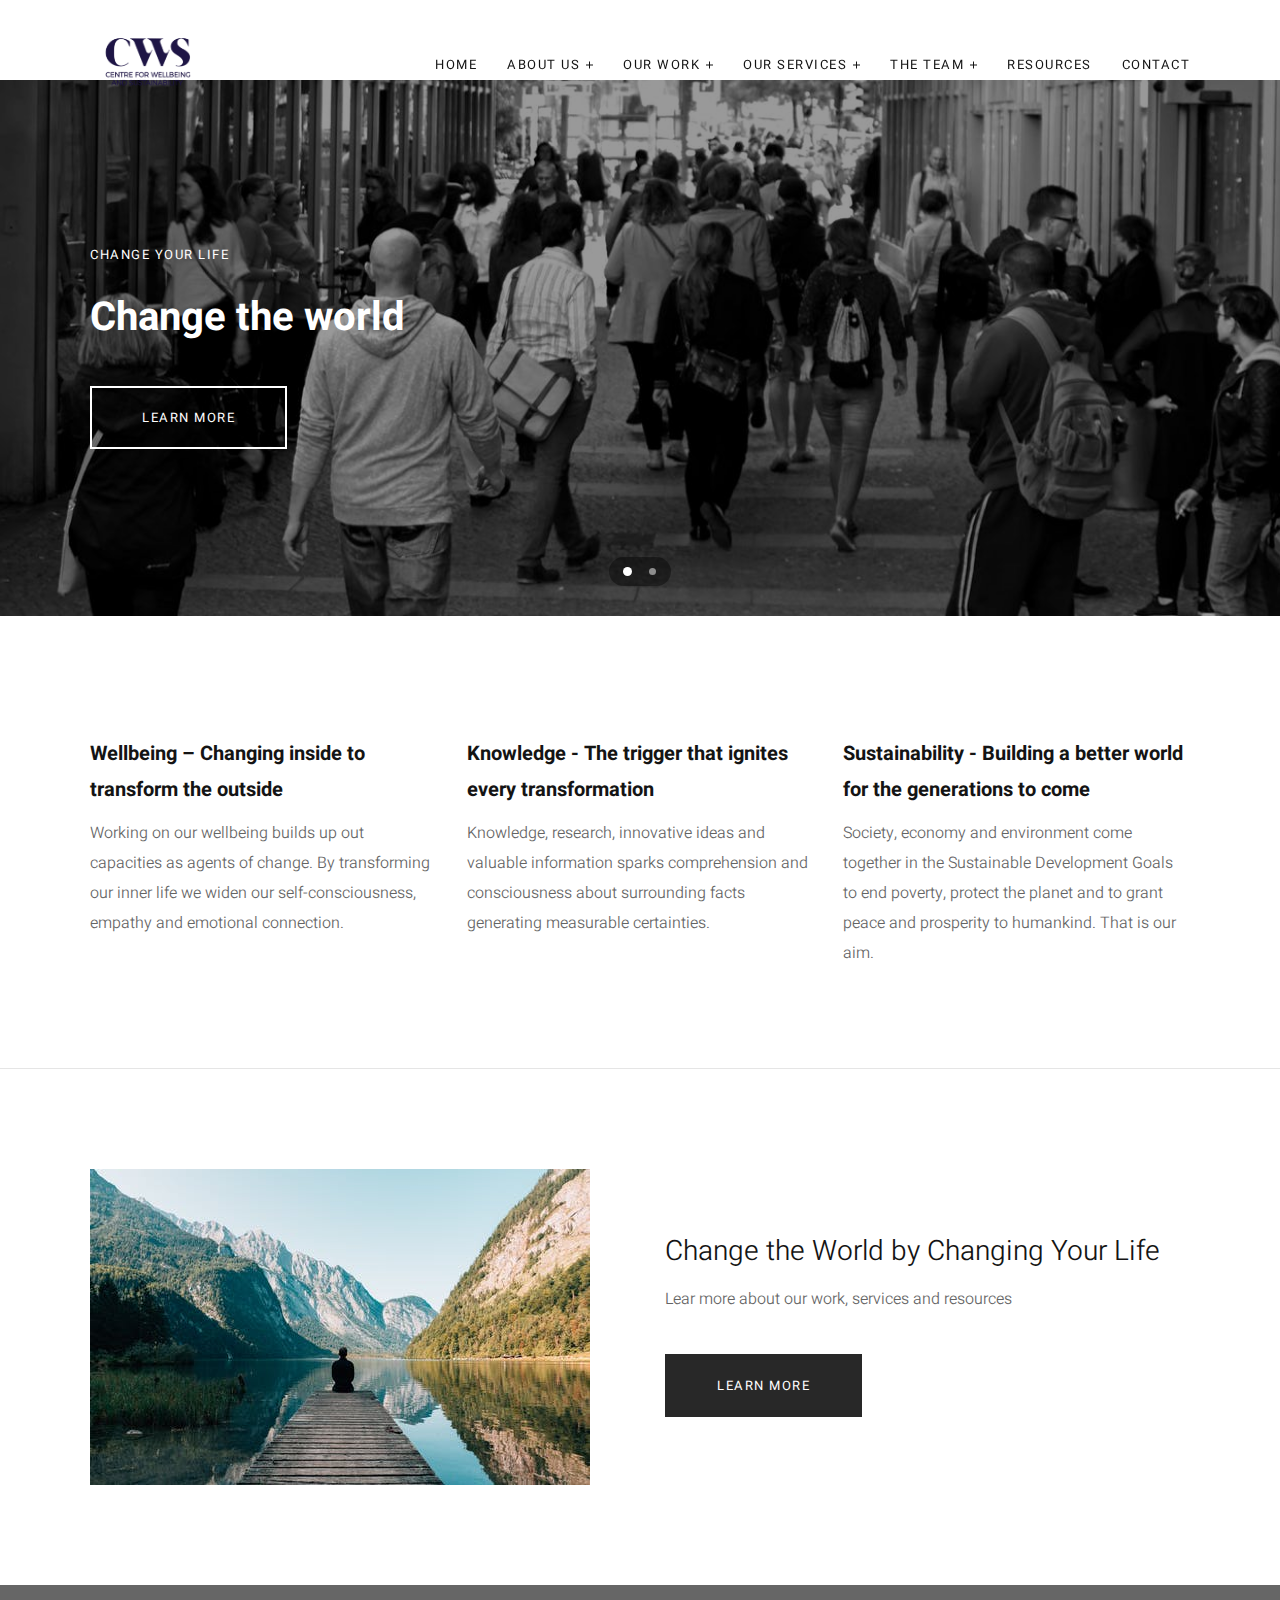
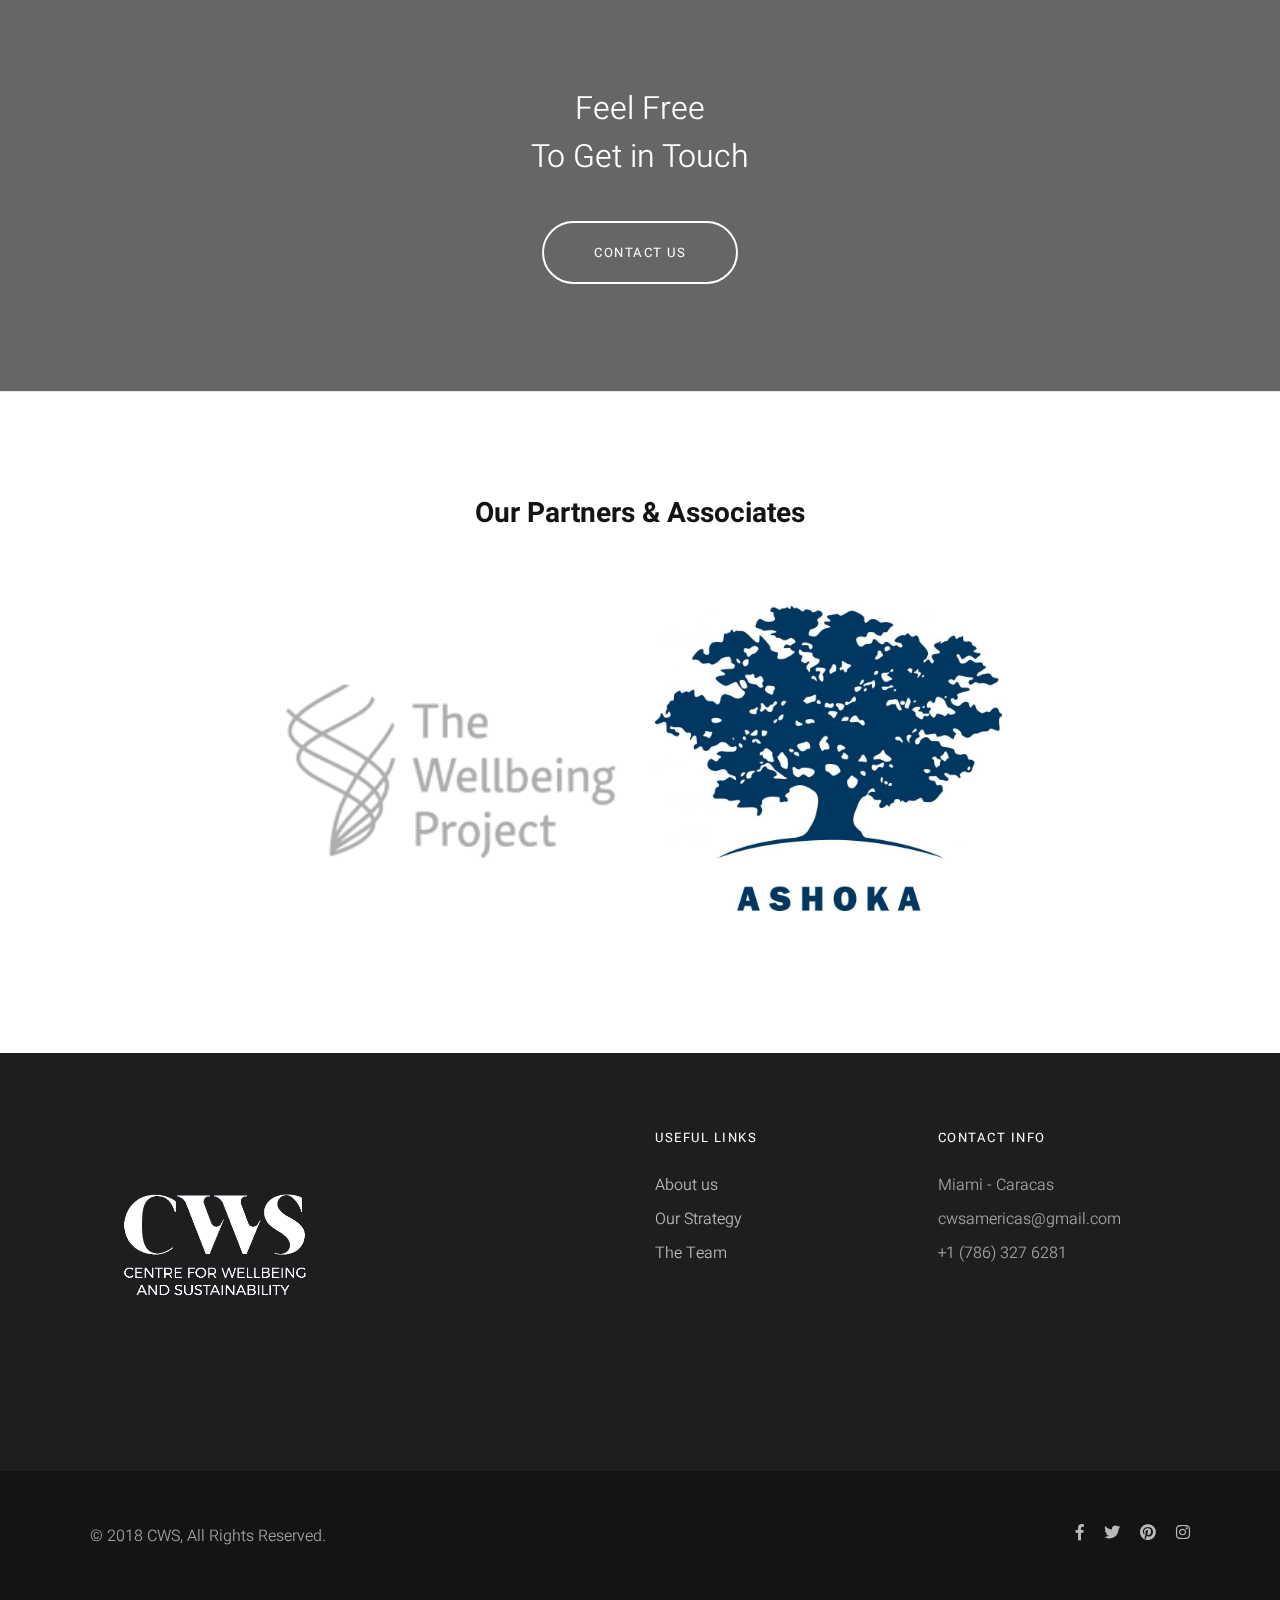
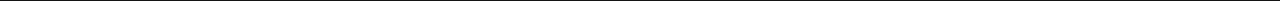
==== index.html @ 654dbd30 "initial commit" ====
<!DOCTYPE html>
<html lang="en">
	<head>
		<meta charset="utf-8">
		<meta name="viewport" content="width=device-width, initial-scale=1, shrink-to-fit=no">
		<meta name="description" content="">
        <meta name="keywords" content="">
		<title>CWS - Centre for Wellbeing and Sustainability</title>
		<!-- Favicon -->
        <link href="assets/images/favicon.ico" rel="shortcut icon">
		<!-- CSS -->
		<link href="assets/plugins/bootstrap/bootstrap.min.css" rel="stylesheet">
		<link href="assets/plugins/owl-carousel/owl.carousel.min.css" rel="stylesheet">
		<link href="assets/plugins/owl-carousel/owl.theme.default.min.css" rel="stylesheet">
		<link href="assets/plugins/magnific-popup/magnific-popup.min.css" rel="stylesheet">
		<link href="assets/css/app.min.css" rel="stylesheet">
        <link href="assets/css/cws.css" rel="stylesheet">
		<!-- Fonts/Icons -->
		<link href="assets/plugins/font-awesome/css/all.css" rel="stylesheet">
		<link href="assets/plugins/themify-icons/themify-icons.css" rel="stylesheet">
	</head>
	<body data-preloader="2">
		
		<header>
			<nav class="navbar"><!-- add 'navbar-dark/navbar-grey/navbar-transparent/navbar-transparent-dark' -->
				<div class="container">
					<a class="navbar-brand" href="index.html">
						<h5><img src="assets/images/logo.png" alt=""></h5>
					</a>
					<ul class="nav"><!-- add 'dropdown-dark/dropdown-grey/dropdown-transparent/dropdown-transparent-dark' -->
						<li class="nav-item">
							<a class="nav-link" href="index.html">Home</a>
						</li>
                        <li class="nav-item nav-dropdown">
							<a class="nav-link" href="about-us.html">About Us</a>
				        	<ul class="dropdown-menu">
								<li><a href="about-us.html#mision">Mision &amp; Vision</a></li>
                                <li><a href="about-us.html#values">Values</a></li>
							</ul>
						</li>
                        <!-- Mega Dropdown Menu -->
						<li class="nav-item nav-megadropdown">
							<a class="nav-link" href="#">Our Work</a>
							<div class="mega-menu">
								<div class="row">
									<!-- Mega menu column 1 -->
									<div class="col-12 col-lg-4">
										<ul class="list-unstyled">
                                            <li><h6>Wellbeing</h6></li>
											<li><i class="ti-angle-double-right"></i><a href="wellbeing.html#personal">Personal Wellbeing</a></li>
                                            <li><i class="ti-angle-double-right"></i><a href="wellbeing.html#workplace">Wellbeing at Workplace</a></li>
                                            <li><i class="ti-angle-double-right"></i><a href="wellbeing.html#policies">Wellbeing, HD & Public Policies</a></li>
										</ul>
									</div>
									<!-- Mega menu column 3 -->
									<div class="col-12 col-lg-4">
										<ul class="list-unstyled">
											<li><h6>Knowledge</h6></li>
                                            <li><i class="ti-angle-double-right"></i><a href="knowledge.html#impact">Collective Impact</a></li>
                                            <li><i class="ti-angle-double-right"></i><a href="knowledge.html#research">Thematics Research</a></li>
										</ul>
									</div>
									<!-- Mega menu column 4 -->
									<div class="col-12 col-lg-4">
										<ul class="list-unstyled">
                                            <li><h6>Sustainable Development</h6></li>
                                            <li><i class="ti-angle-double-right"></i><a href="sustainable-development.html#agent">Agent of Change</a></li>
                                            <li><i class="ti-angle-double-right"></i><a href="sustainable-development.html#ecosystem">Ecosystem of Change</a></li>
										</ul>
									</div>
								</div><!-- end row -->
							</div>
						</li>
                        <li class="nav-item nav-dropdown">
							<a class="nav-link" href="team.html">Our Services</a>
				        	<ul class="dropdown-menu">
								<li><a href="strategy.html#research">Research</a></li>
                                <li><a href="strategy.html#innovation">Social Innovation</a></li>
                                <li><a href="strategy.html#consulting">Consulting</a></li>
                                <li><a href="strategy.html#communications">Communications</a></li>
							</ul>
						</li>
                        <li class="nav-item nav-dropdown">
							<a class="nav-link" href="team.html">The Team</a>
				        	<ul class="dropdown-menu">
								<li><a href="team.html#core">Core Team</a></li>
                                <li><a href="team.html#teams">Team of Teams</a></li>
                                <li><a href="team.html#allies">Allies</a></li>
							</ul>
						</li>
                        <li class="nav-item">
							<a class="nav-link" href="resources.html">Resources</a>
						</li>
                        <li class="nav-item">
							<a class="nav-link" href="contact.html">Contact</a>
						</li>
					</ul><!-- end nav -->
					<!-- Nav Toggle button -->
					<button class="nav-toggle-btn">
			            <span class="lines"></span>
			        </button>
				</div><!-- end container -->
			</nav><!-- end navbar -->
		</header>

		<!-- Scroll to top button -->
		<div class="scrolltotop">
			<a class="button-circle button-circle-sm button-circle-dark" href="index.html#"><i class="ti-arrow-up"></i></a>
		</div>
		<!-- end Scroll to top button -->

		<!-- Home section -->
		<div class="owl-carousel owl-nav-overlay owl-dots-overlay" data-owl-nav="true" data-owl-dots="true" data-owl-items="1">
			<!-- Slider box 1 -->
			<div class="bg-image" style="background-image: url(assets/images/home-passengers.jpeg)">
				<div class="section-lg bg-black-04">
					<div class="container">
						<h6 class="heading-uppercase margin-bottom-20">Change your life</h6>
						<h1>Change the world</h1>
						<a class="button button-xl button-outline-white-2 margin-top-30" href="about-us.html">Learn more</a>
					</div>
				</div>
			</div>
			<!-- Slider box 2 -->
			<div class="bg-image" style="background-image: url(assets/images/home1.jpg)">
				<div class="section-lg bg-black-04">
					<div class="container">
						<h6 class="heading-uppercase margin-bottom-20">Change the world</h6>
						<h1>Change your life</h1>
						<a class="button button-xl button-outline-white-2 margin-top-30" href="about-us.html">Learn more</a>
					</div>
				</div>
			</div>
		</div><!-- end owl-carousel -->
		<!-- end Home section -->

		<!-- Services section -->
		<div class="section border-bottom">
			<div class="container">
				<div class="row">
					<!-- Icon text box 1 -->
					<div class="col-12 col-md-4 icon-3xl">
						<h5 class="margin-top-20">Wellbeing – Changing inside to transform the outside</h5>
						<p>Working on our wellbeing builds up out capacities as agents of change. By transforming our inner life we widen our self-consciousness, empathy and emotional connection.</p>
					</div>
					<!-- Icon text box 2 -->
					<div class="col-12 col-md-4 icon-3xl">
						<h5 class="margin-top-20">Knowledge - The trigger that ignites every transformation</h5>
						<p>Knowledge, research, innovative ideas and valuable information sparks comprehension and consciousness about surrounding facts generating measurable certainties.</p>
					</div>
					<!-- Icon text box 3 -->
					<div class="col-12 col-md-4 icon-3xl">
						<h5 class="margin-top-20">Sustainability - Building a better world for the generations to come</h5>
						<p>Society, economy and environment come together in the Sustainable Development Goals to end poverty, protect the planet and to grant peace and prosperity to humankind. That is our aim.</p>
					</div>
				</div><!-- end row -->
			</div><!-- end container -->
		</div>
		<!-- end Services section -->

		<!-- About section -->
		<div class="section">
			<div class="container">
				<div class="row align-items-center col-spacing-50">
					<!-- About Image -->
					<div class="col-12 col-lg-6">
						<img src="assets/images/home-yoga.jpg" alt="">
					</div>
					<!-- About Content -->
					<div class="col-12 col-lg-6">
						<h3 class="font-weight-light">Change the World by Changing Your Life</h3>
						<p>Lear more about our work, services and resources</p>
						<a class="button button-xl button-dark margin-top-40" href="Corporate-Classic.html#">Learn more</a>
					</div>
				</div><!-- end row -->
			</div><!-- end container -->
		</div>
		<!-- end About section -->

		<div class="bg-image parallax" style="background-image: url(assets/images/corporate-classic-parallax.jpg)">
			<div class="bg-black-06">
				<div class="section text-center">
					<h2 class="font-weight-light">Feel Free <br> To Get in Touch</h2>
					<a class="button button-xl button-outline-white-2 button-rounded margin-top-30" href="contact.html">Contact Us</a>
				</div>
			</div>
		</div>

		<!-- Clients section -->
		<div class="section border-top">
			<div class="container">
				<div class="section-title text-center">
					<h3>Our Partners & Associates</h3>
				</div>
				<div class="margin-top-70">
					<div class="row team-wrapper team-box-hover-2">
                        <!-- Team box 1 -->
						<div class="col-md-4 offset-md-2 team-box">
							<div class="team-img">
								<img src="assets/images/twp.png" alt=""><!-- image source -->
							</div>
						</div>
						<!-- Team box 2 -->
						<div class="col-md-4 team-box">
							<div class="team-img">
								<img src="assets/images/ashoka.jpg" alt=""><!-- image source -->
							</div>
						</div>
					</div><!-- end row -->
				</div>
			</div><!-- end container -->
		</div>
		<!-- end Clients section -->

		<footer>
			<div class="footer bg-dark-lighter">
				<div class="container">
					<div class="row">
						<div class="col-12 col-md-6 col-lg-3">
                            <h3><img src="assets/images/logo-white.png" alt=""></h3>
						</div>
                        <div class="col-12 col-md-6 col-lg-3">
						</div>
						<div class="col-12 col-md-6 col-lg-3">
							<h6 class="heading-uppercase">Useful Links</h6>
							<ul class="list-icon">
								<li><a href="about-us.html">About us</a></li>
								<li><a href="strategy.html">Our Strategy</a></li>
								<li><a href="team.html">The Team</a></li>
							</ul>
						</div>
						<div class="col-12 col-md-6 col-lg-3">
							<h6 class="heading-uppercase">Contact Info</h6>
							<ul class="list-unstyled">
								<li>Miami - Caracas</li>
								<li>cwsamericas@gmail.com</li>
								<li>+1 (786) 327 6281</li>
							</ul>
						</div>
					</div><!-- end row -->
				</div><!-- end container -->
			</div><!-- end footer -->
			<div class="footer-bottom bg-dark">
				<div class="container">
					<div class="row">
						<div class="col-12 col-md-6 text-center text-md-left">
							<p>&copy; 2018 CWS, All Rights Reserved.</p>
						</div>
						<div class="col-12 col-md-6 text-center text-md-right">
							<ul class="list-horizontal-unstyled">
								<li><a href="Corporate-Classic.html#"><i class="fab fa-facebook-f"></i></a></li>
								<li><a href="Corporate-Classic.html#"><i class="fab fa-twitter"></i></a></li>
								<li><a href="Corporate-Classic.html#"><i class="fab fa-pinterest"></i></a></li>
								<li><a href="Corporate-Classic.html#"><i class="fab fa-instagram"></i></a></li>
							</ul>
						</div>
					</div><!-- end row -->
				</div><!-- end container -->
			</div><!-- end footer-bottom -->
		</footer>

		<!-- ***** JAVASCRIPTS ***** -->
		<!-- Libraries -->
		<script src="assets/plugins/jquery.min.js"></script>
		<script src="assets/plugins/bootstrap/popper.min.js"></script>
		<!-- Plugins -->
		<script src="assets/plugins/bootstrap/bootstrap.min.js"></script>
		<script src="assets/plugins/appear.min.js"></script>
		<script src="assets/plugins/easing.min.js"></script>
		<script src="assets/plugins/retina.min.js"></script>
		<script src="assets/plugins/countdown.min.js"></script>
		<script src="assets/plugins/imagesloaded.pkgd.min.js"></script>
		<script src="assets/plugins/isotope.pkgd.min.js"></script>
		<script src="assets/plugins/infinite-scroll.pkgd.min.js"></script>
		<script src="assets/plugins/jarallax/jarallax.min.js"></script>
		<script src="assets/plugins/jarallax/jarallax-video.min.js"></script>
		<script src="assets/plugins/magnific-popup/magnific-popup.min.js"></script>
		<script src="assets/plugins/owl-carousel/owl.carousel.min.js"></script>
		<script src="http://maps.google.com/maps/api/js?sensor=true"></script>
		<script src="assets/plugins/gmaps.min.js"></script>
		<!-- Scripts -->
		<script src="assets/js/functions.min.js"></script>
	</body>
</html>
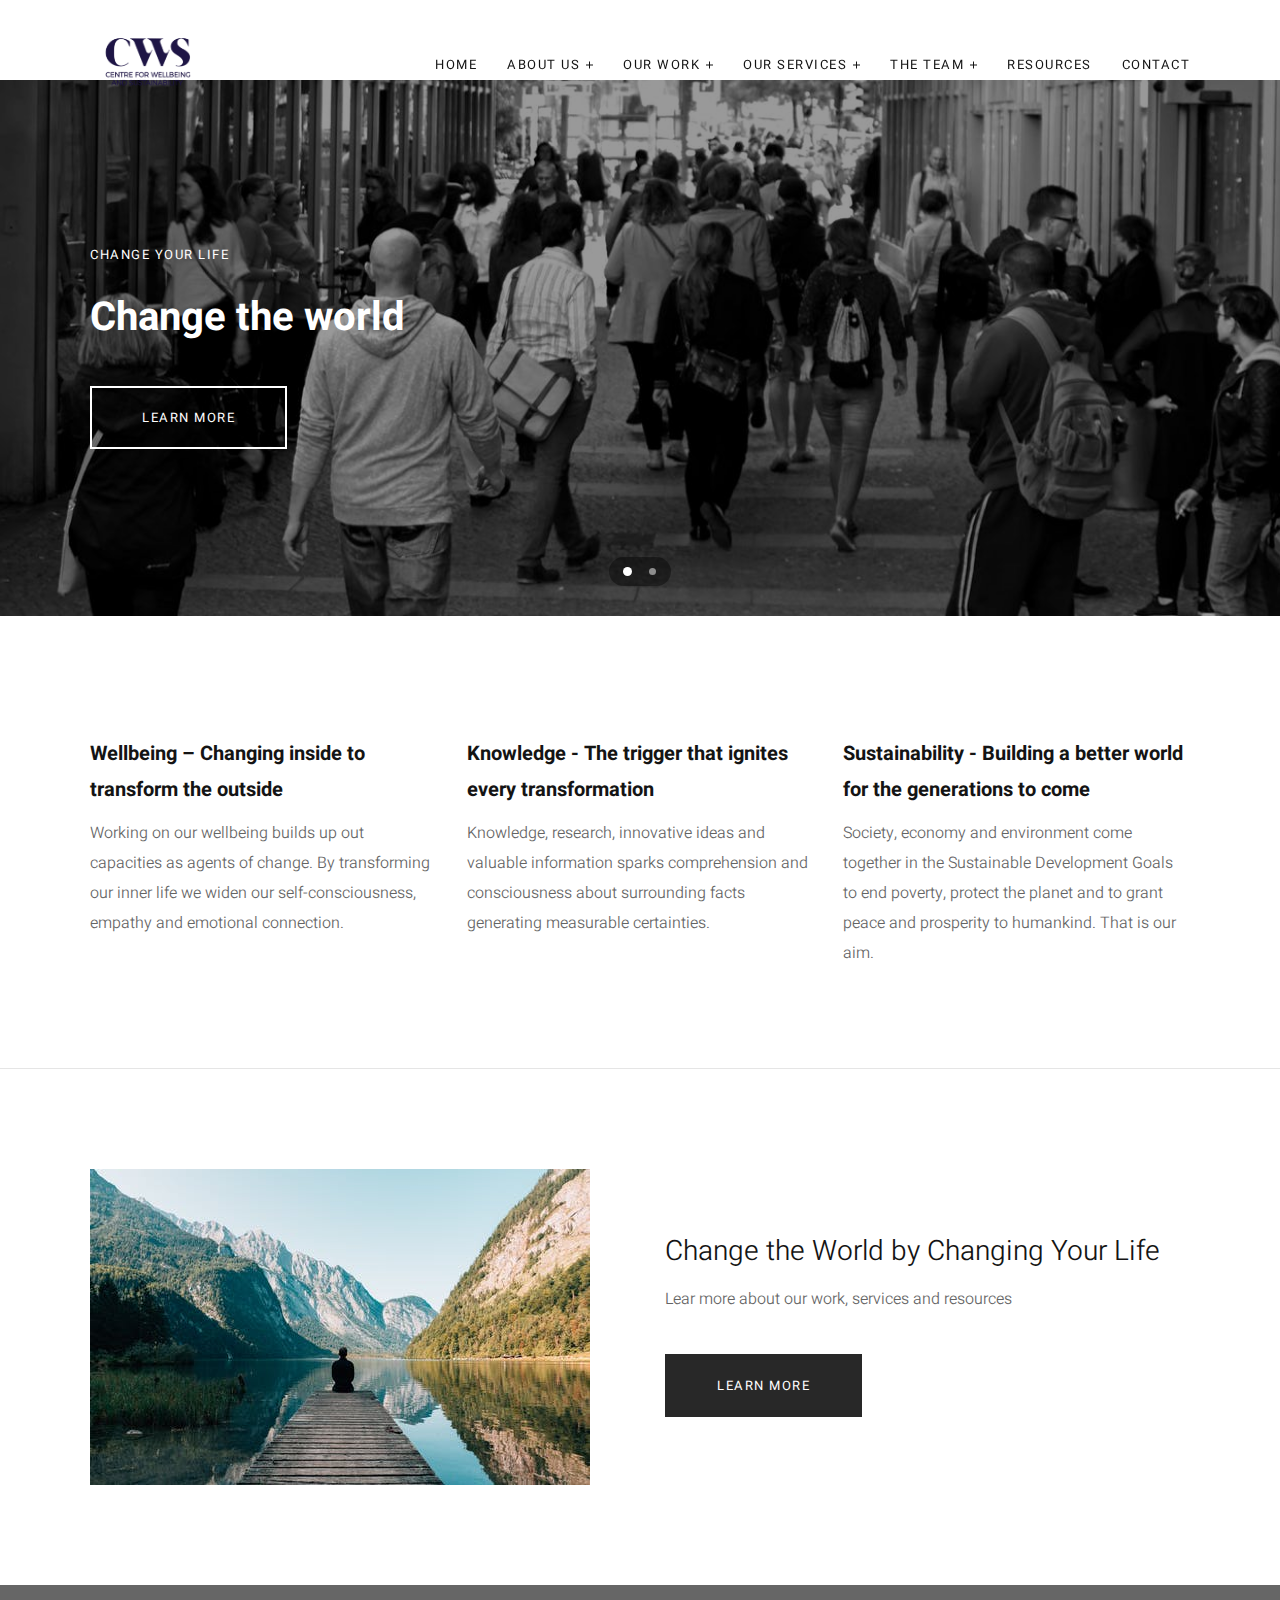
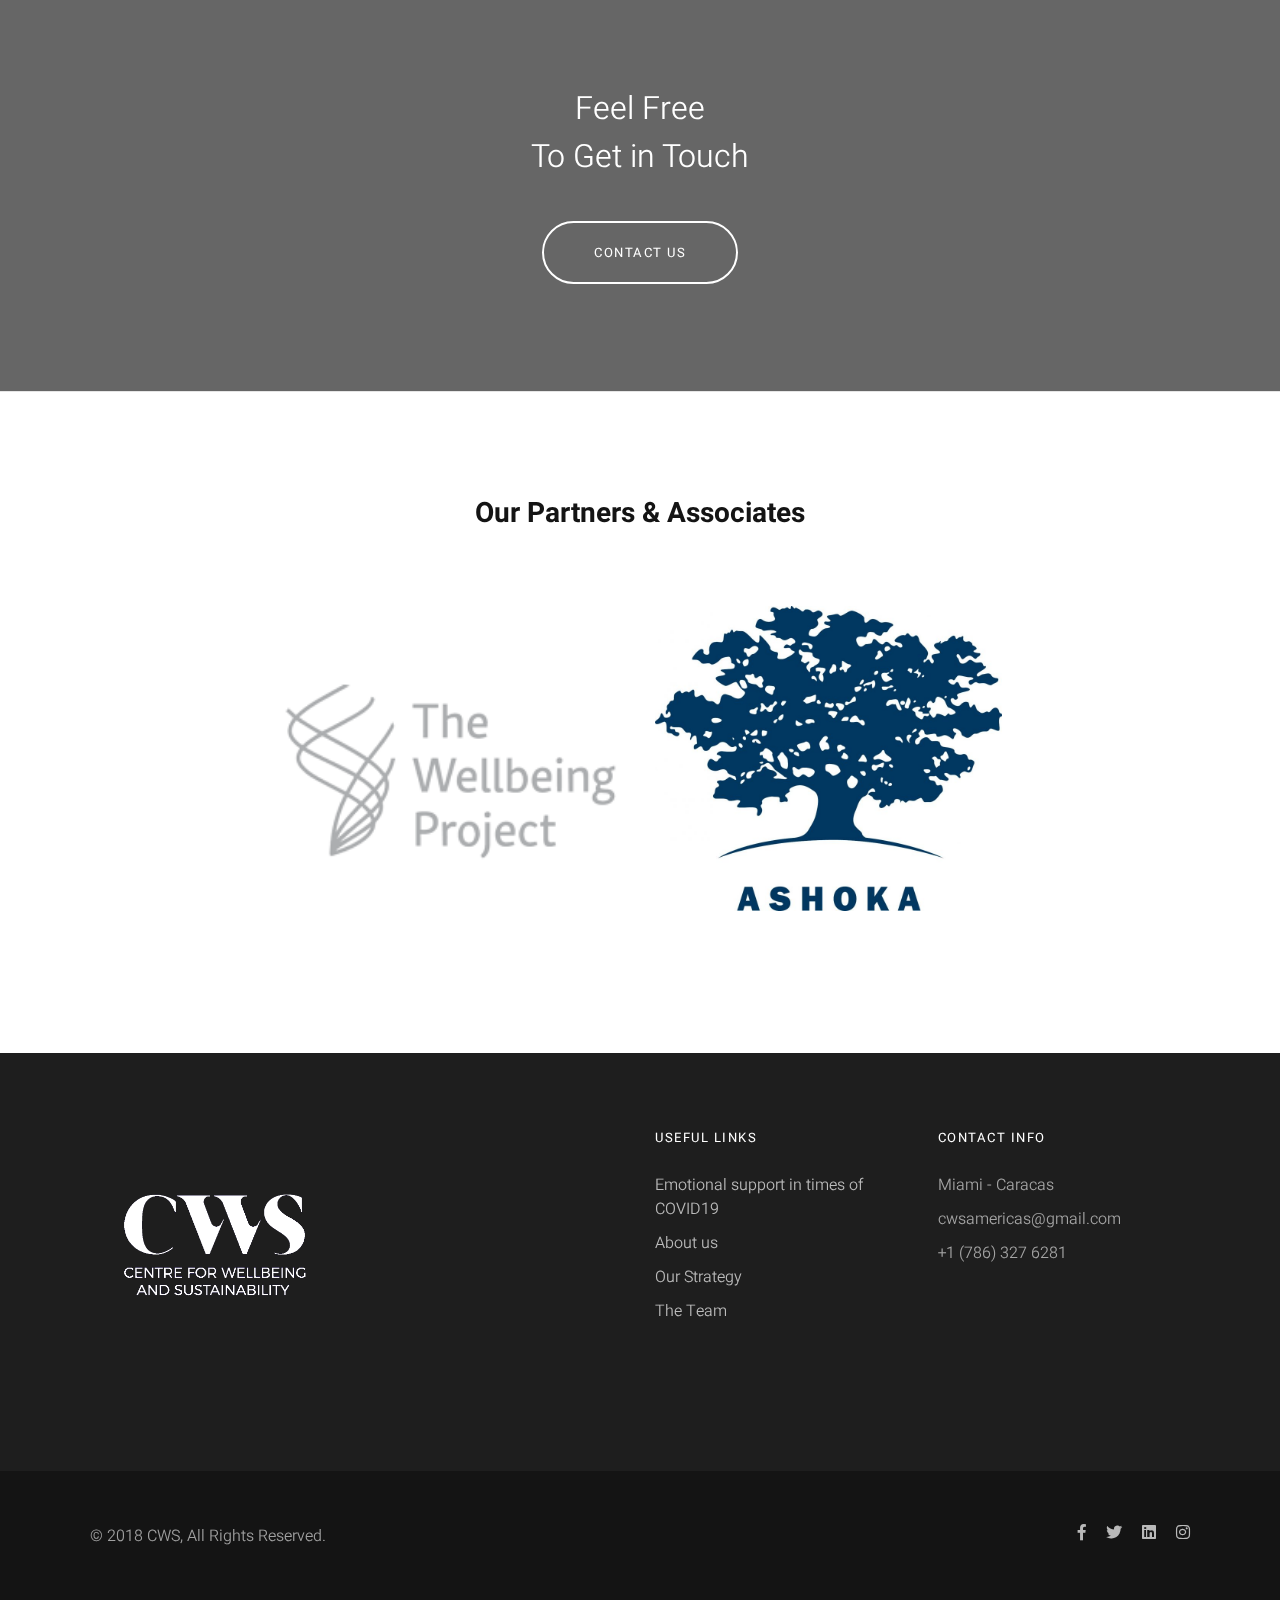
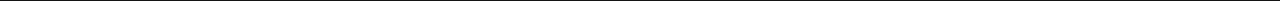
==== commit 1b464c1a: "adds covid19 link" ====
--- a/index.html
+++ b/index.html
@@ -224,6 +224,7 @@
 						<div class="col-12 col-md-6 col-lg-3">
 							<h6 class="heading-uppercase">Useful Links</h6>
 							<ul class="list-icon">
+								<li><a href="https://liao2512.typeform.com/to/qSI2k1">Emotional support in times of COVID19</a></li>
 								<li><a href="about-us.html">About us</a></li>
 								<li><a href="strategy.html">Our Strategy</a></li>
 								<li><a href="team.html">The Team</a></li>
@@ -248,10 +249,10 @@
 						</div>
 						<div class="col-12 col-md-6 text-center text-md-right">
 							<ul class="list-horizontal-unstyled">
-								<li><a href="Corporate-Classic.html#"><i class="fab fa-facebook-f"></i></a></li>
-								<li><a href="Corporate-Classic.html#"><i class="fab fa-twitter"></i></a></li>
-								<li><a href="Corporate-Classic.html#"><i class="fab fa-pinterest"></i></a></li>
-								<li><a href="Corporate-Classic.html#"><i class="fab fa-instagram"></i></a></li>
+								<li><a href="https://www.facebook.com/cws.americas"><i class="fab fa-facebook-f"></i></a></li>
+								<li><a href="https://twitter.com/AmericasCws"><i class="fab fa-twitter"></i></a></li>
+								<li><a href="https://www.linkedin.com/in/cws-americas-819035197/"><i class="fab fa-linkedin"></i></a></li>
+								<li><a href="https://www.instagram.com/cwsamericas/"><i class="fab fa-instagram"></i></a></li>
 							</ul>
 						</div>
 					</div><!-- end row -->
